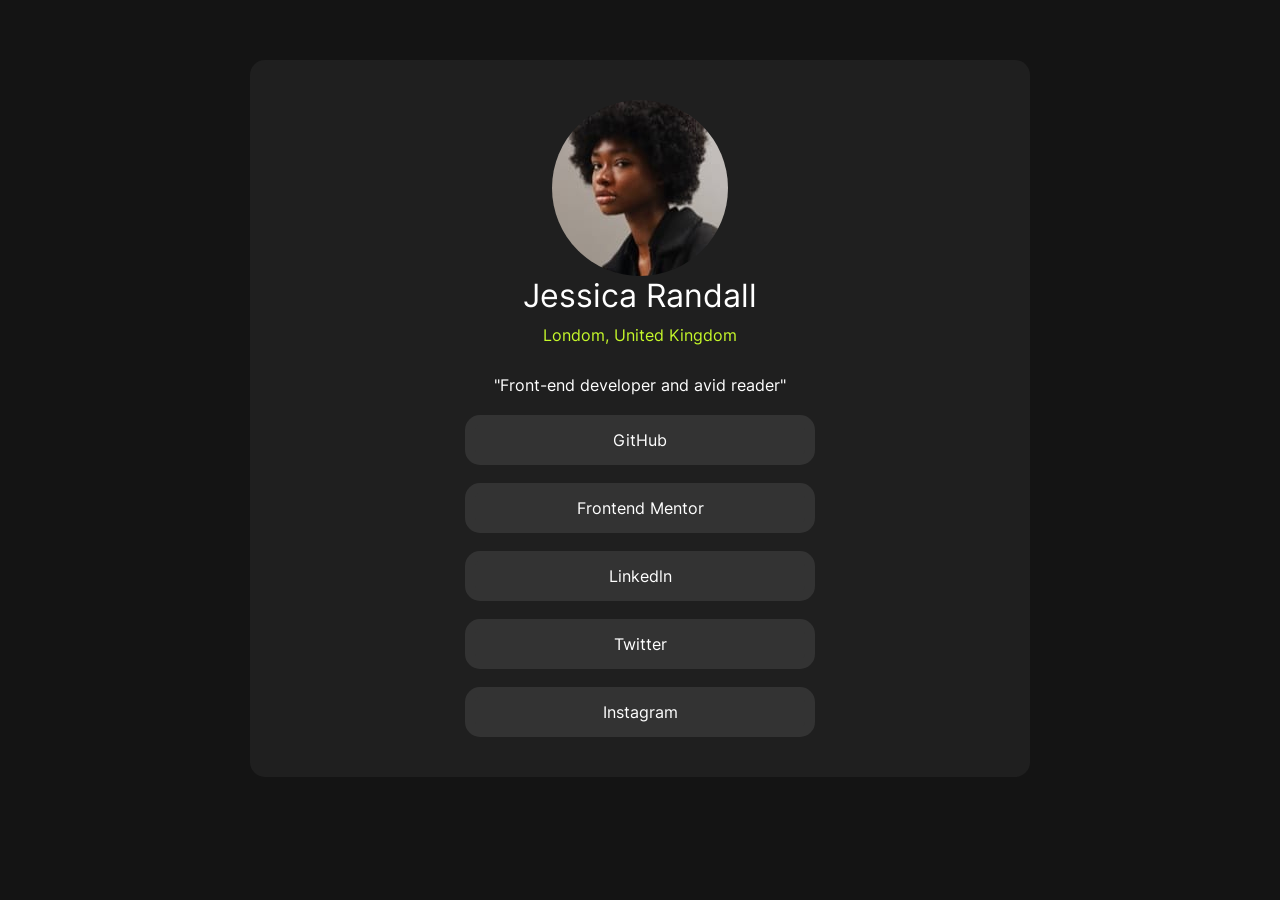
==== index.html @ 6a88cc77 "atualizei" ====
<!DOCTYPE html>
<html lang="pt-br">
<head>
    <meta charset="UTF-8">
    <meta name="viewport" content="width=device-width, initial-scale=1.0">
    <link rel="shortcut icon" href="images/favicon-32x32.png" type="image/x-icon">
    <link rel="stylesheet" href="style.css/style.css">
    <title>Social Links</title>
</head>
<body>
    <main>
    <img src="images/avatar-jessica.jpeg" alt="avatarjessica">
    <h1>Jessica Randall</h1>
    <p id="verdep">Londom, United Kingdom</p>
    <p id="punico">"Front-end developer and avid reader"</p>
    <a href="#" class="onebox">GitHub</a> <br>
    <a href="#"class="onebox">Frontend Mentor</a> <br>
    <a href="#"class="onebox">Linkedln</a> <br>
    <a href="#"class="onebox">Twitter</a> <br>
    <a href="#"class="onebox">Instagram</a>
    </main>
    

   

</body>
</html>
---- style.css/style.css ----
@charset "UTF-8";

* {
    margin: 0px;
    padding: 0px;
}

@font-face {
    font-family: 'fonteh1';
    src: url('../fontes/fonteh1.ttf') format('truetype');
}

:root {
    --cor1: hsl(75, 94%, 57%);
    --cor2: hsl(0, 0%, 100%);
    --cor3: hsl(0, 0%, 20%);
    --cor4: hsl(0, 0%, 12%);
    --cor5: hsl(0, 0%, 8%);

    --fonte-h1: 'fonteh1';

}

body {
    background-color: var(--cor5);
    padding: 60px;

}

main>img {
    display: block;
    margin: auto;

}

img {
    border-radius: 90px;

}

main {
    background-color: var(--cor4);
    padding: 40px;
    border-radius: 15px;
    min-width: 300px;
    max-width: 700px;
    margin: auto;
}




main h1 {
    font-family: var(--fonte-h1);
    font-weight: normal;
    color: var(--cor2);
    margin-top: 2 0px;
    text-align: center;
}


#verdep {
    font-family: var(--fonte-h1);
    font-size: 1em;
    color: var(--cor1);
    text-align: center;
    color: var(--cor1);
    margin-top: 10px;
    margin-bottom: 30px;
}

#punico {
    font-family: var(--fonte-h1);
    font-weight: normal;
    color: var(--cor2);
    text-align: center;
    
    margin-bottom: 20px;

}




.onebox {
    font-family: var(--fonte-h1);
    text-decoration: none;
    color: white;
    background-color: var(--cor3);
    border-width: 10px;
    border-style: solid;
    border-color: var(--cor3);
    padding-top: 5px;
    padding-bottom: 5px;
    padding-left: 40px;
    padding-right: 40px;
    border-radius: 15px;
    display: block;
    margin: auto;
    text-align: center;
    max-width: 250px;

}
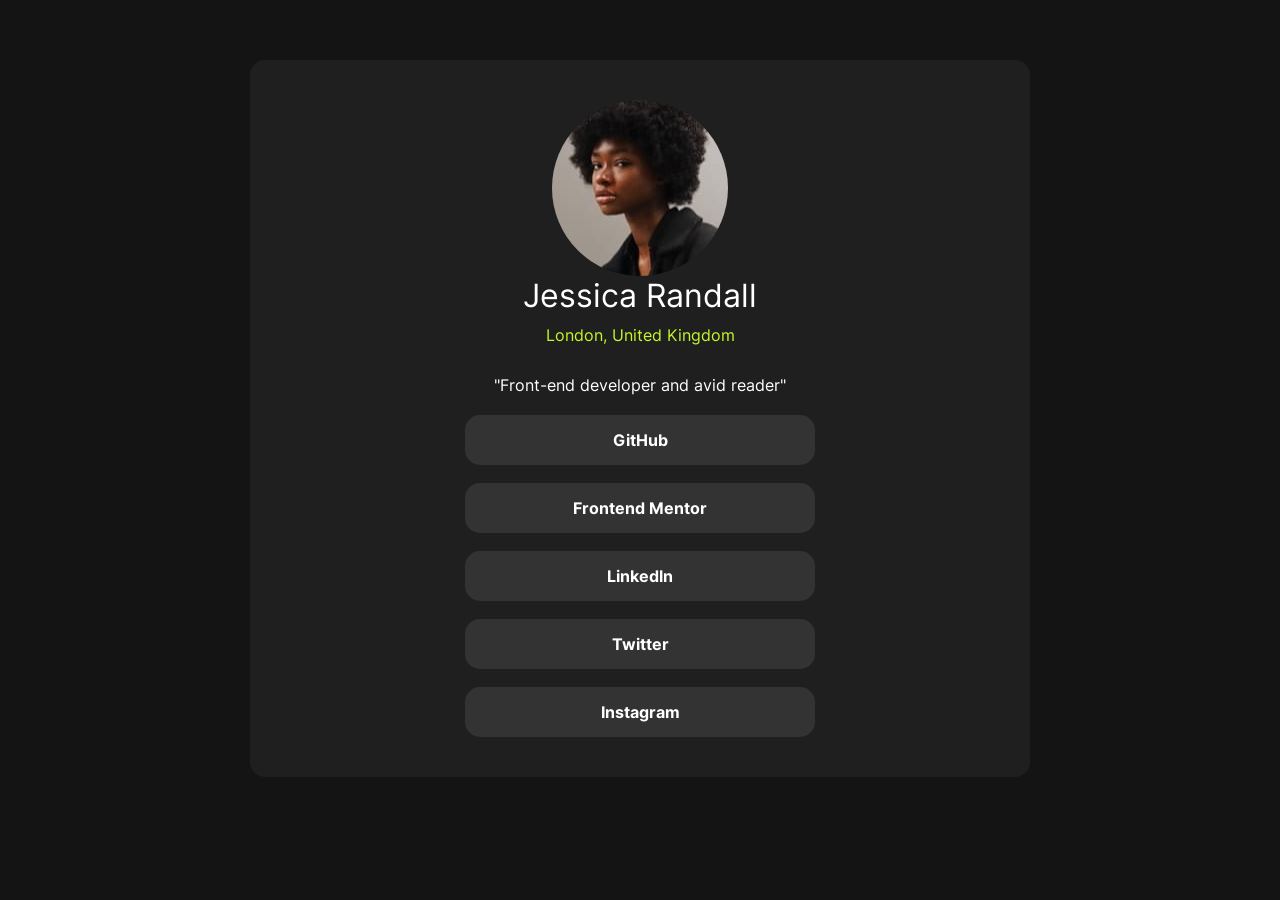
==== commit 27de663e: "Update index.html" ====
--- a/index.html
+++ b/index.html
@@ -11,7 +11,7 @@
     <main>
     <img src="images/avatar-jessica.jpeg" alt="avatarjessica">
     <h1>Jessica Randall</h1>
-    <p id="verdep">Londom, United Kingdom</p>
+    <p id="verdep"> London, United Kingdom</p>
     <p id="punico">"Front-end developer and avid reader"</p>
     <a href="#" class="onebox">GitHub</a> <br>
     <a href="#"class="onebox">Frontend Mentor</a> <br>
@@ -19,9 +19,5 @@
     <a href="#"class="onebox">Twitter</a> <br>
     <a href="#"class="onebox">Instagram</a>
     </main>
-    
-
-   
-
 </body>
 </html>
--- a/style.css/style.css
+++ b/style.css/style.css
@@ -86,6 +86,7 @@
     font-family: var(--fonte-h1);
     text-decoration: none;
     color: white;
+    font-weight: bold;
     background-color: var(--cor3);
     border-width: 10px;
     border-style: solid;
